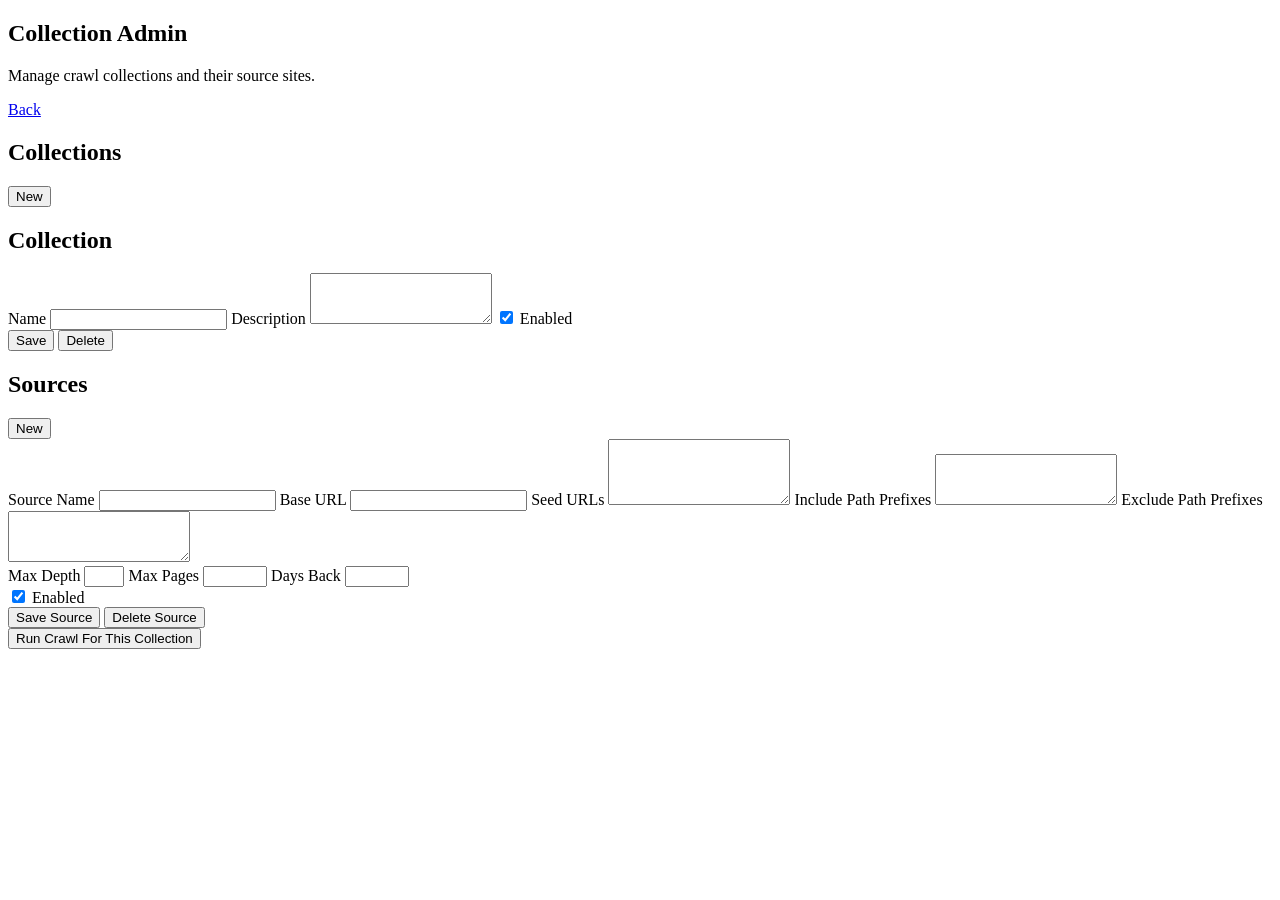
==== frontend/admin-collections.html @ f14d3d50 "数据库切换功能实现" ====
<!doctype html>
<html lang="zh-CN">
  <head>
    <meta charset="utf-8" />
    <meta name="viewport" content="width=device-width, initial-scale=1" />
    <title>Collection Admin</title>
    <link rel="stylesheet" href="/static/styles.css" />
  </head>
  <body>
    <main class="shell admin-shell">
      <section class="search-panel">
        <div class="title-row">
          <div>
            <h1 id="adminTitle">Collection Admin</h1>
            <p id="adminIntro">Manage crawl collections and their source sites.</p>
          </div>
          <a class="secondary-link" href="/">Back</a>
        </div>
      </section>

      <section id="adminStatus" class="status" hidden></section>

      <section class="admin-grid">
        <section class="admin-panel">
          <div class="admin-panel-head">
            <h2 id="collectionListTitle">Collections</h2>
            <button id="newCollectionButton" class="secondary-button" type="button">New</button>
          </div>
          <div id="collectionList" class="collection-list"></div>
        </section>

        <section class="admin-panel">
          <h2 id="collectionEditorTitle">Collection</h2>
          <form id="collectionForm" class="admin-form">
            <input id="collectionIdInput" type="hidden" />
            <label>
              <span id="collectionNameLabel">Name</span>
              <input id="collectionNameInput" required maxlength="80" />
            </label>
            <label>
              <span id="collectionDescLabel">Description</span>
              <textarea id="collectionDescriptionInput" rows="3" maxlength="400"></textarea>
            </label>
            <label class="checkbox-row">
              <input id="collectionEnabledInput" type="checkbox" checked />
              <span id="collectionEnabledLabel">Enabled</span>
            </label>
            <div class="button-row">
              <button id="saveCollectionButton" type="submit">Save</button>
              <button id="deleteCollectionButton" class="secondary-button" type="button">Delete</button>
            </div>
          </form>

          <div class="admin-divider"></div>

          <div class="admin-panel-head">
            <h2 id="sourceSectionTitle">Sources</h2>
            <button id="newSourceButton" class="secondary-button" type="button">New</button>
          </div>
          <div id="sourceList" class="source-list"></div>

          <form id="sourceForm" class="admin-form">
            <input id="sourceIdInput" type="hidden" />
            <label>
              <span id="sourceNameLabel">Source Name</span>
              <input id="sourceNameInput" required maxlength="120" />
            </label>
            <label>
              <span id="sourceBaseLabel">Base URL</span>
              <input id="sourceBaseInput" required maxlength="300" />
            </label>
            <label>
              <span id="sourceSeedsLabel">Seed URLs</span>
              <textarea id="sourceSeedsInput" rows="4"></textarea>
            </label>
            <label>
              <span id="sourceIncludeLabel">Include Path Prefixes</span>
              <textarea id="sourceIncludeInput" rows="3"></textarea>
            </label>
            <label>
              <span id="sourceExcludeLabel">Exclude Path Prefixes</span>
              <textarea id="sourceExcludeInput" rows="3"></textarea>
            </label>

            <div class="inline-grid">
              <label>
                <span id="sourceDepthLabel">Max Depth</span>
                <input id="sourceDepthInput" type="number" min="0" max="8" />
              </label>
              <label>
                <span id="sourcePagesLabel">Max Pages</span>
                <input id="sourcePagesInput" type="number" min="1" max="5000" />
              </label>
              <label>
                <span id="sourceDaysLabel">Days Back</span>
                <input id="sourceDaysInput" type="number" min="1" max="3650" />
              </label>
            </div>

            <label class="checkbox-row">
              <input id="sourceEnabledInput" type="checkbox" checked />
              <span id="sourceEnabledLabel">Enabled</span>
            </label>

            <div class="button-row">
              <button id="saveSourceButton" type="submit">Save Source</button>
              <button id="deleteSourceButton" class="secondary-button" type="button">Delete Source</button>
            </div>
          </form>

          <div class="admin-divider"></div>
          <button id="crawlCollectionButton" type="button">Run Crawl For This Collection</button>
        </section>
      </section>
    </main>

    <script src="/static/admin-collections.js"></script>
  </body>
</html>
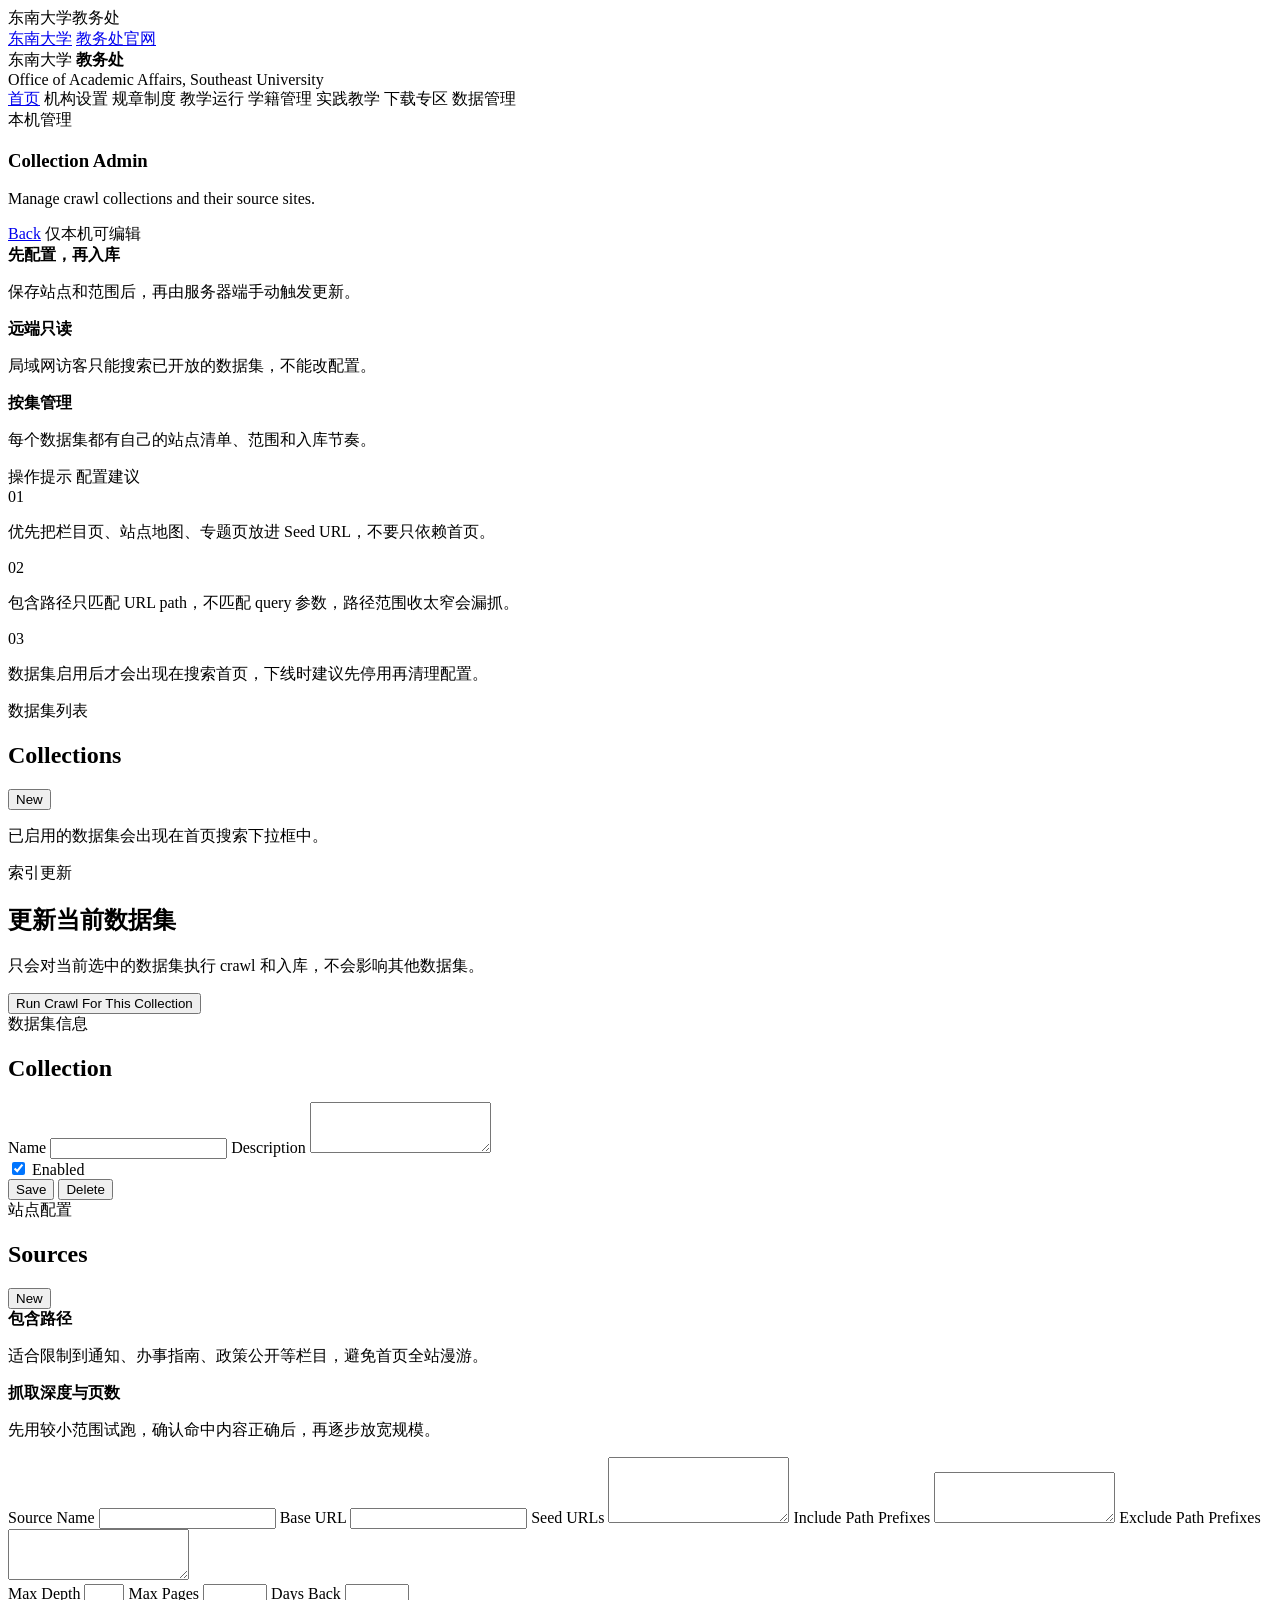
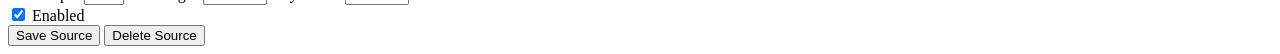
==== commit 08a06ff6: "修改" ====
--- a/frontend/admin-collections.html
+++ b/frontend/admin-collections.html
@@ -4,116 +4,247 @@
     <meta charset="utf-8" />
     <meta name="viewport" content="width=device-width, initial-scale=1" />
     <title>Collection Admin</title>
-    <link rel="stylesheet" href="/static/styles.css" />
+    <link rel="stylesheet" href="/static/styles.css?v=20260607-admin-1" />
+    <link rel="stylesheet" href="/static/admin-collections.css?v=20260607-admin-1" />
   </head>
-  <body>
-    <main class="shell admin-shell">
-      <section class="search-panel">
-        <div class="title-row">
-          <div>
-            <h1 id="adminTitle">Collection Admin</h1>
-            <p id="adminIntro">Manage crawl collections and their source sites.</p>
+  <body class="admin-page">
+    <div class="site-chrome">
+      <header class="top-strip">
+        <div class="official-width">
+          <span>东南大学教务处</span>
+          <nav aria-label="辅助链接">
+            <a href="https://www.seu.edu.cn/" target="_blank" rel="noreferrer">东南大学</a>
+            <a href="https://jwc.seu.edu.cn/" target="_blank" rel="noreferrer">教务处官网</a>
+          </nav>
+        </div>
+      </header>
+
+      <header class="brand-header">
+        <div class="official-width brand-inner">
+          <div class="brand-mark">
+            <span class="school-name">东南大学</span>
+            <strong>教务处</strong>
           </div>
-          <a class="secondary-link" href="/">Back</a>
+          <div class="brand-meta">Office of Academic Affairs, Southeast University</div>
+        </div>
+      </header>
+
+      <nav class="main-nav" aria-label="官网栏目">
+        <div class="official-width nav-grid">
+          <a href="/">首页</a>
+          <a>机构设置</a>
+          <a>规章制度</a>
+          <a>教学运行</a>
+          <a>学籍管理</a>
+          <a>实践教学</a>
+          <a>下载专区</a>
+          <a>数据管理</a>
+        </div>
+      </nav>
+    </div>
+
+    <main>
+      <section class="hero admin-hero">
+        <div class="official-width admin-hero-layout">
+          <section class="search-panel admin-intro-card">
+            <div class="search-heading">
+              <span class="eyebrow">本机管理</span>
+              <h1 id="adminTitle">Collection Admin</h1>
+              <p id="adminIntro">Manage crawl collections and their source sites.</p>
+            </div>
+
+            <div class="admin-hero-actions">
+              <a class="secondary-link admin-back-link" href="/">Back</a>
+              <span class="admin-local-badge">仅本机可编辑</span>
+            </div>
+
+            <div class="admin-hero-pills">
+              <article class="admin-hero-pill">
+                <strong>先配置，再入库</strong>
+                <p>保存站点和范围后，再由服务器端手动触发更新。</p>
+              </article>
+              <article class="admin-hero-pill">
+                <strong>远端只读</strong>
+                <p>局域网访客只能搜索已开放的数据集，不能改配置。</p>
+              </article>
+              <article class="admin-hero-pill">
+                <strong>按集管理</strong>
+                <p>每个数据集都有自己的站点清单、范围和入库节奏。</p>
+              </article>
+            </div>
+          </section>
+
+          <aside class="notice-board admin-notice-board" aria-label="操作提示">
+            <div class="notice-tabs">
+              <span class="active">操作提示</span>
+              <span>配置建议</span>
+            </div>
+            <article>
+              <time>01</time>
+              <p>优先把栏目页、站点地图、专题页放进 Seed URL，不要只依赖首页。</p>
+            </article>
+            <article>
+              <time>02</time>
+              <p>包含路径只匹配 URL path，不匹配 query 参数，路径范围收太窄会漏抓。</p>
+            </article>
+            <article>
+              <time>03</time>
+              <p>数据集启用后才会出现在搜索首页，下线时建议先停用再清理配置。</p>
+            </article>
+          </aside>
         </div>
       </section>
 
-      <section id="adminStatus" class="status" hidden></section>
-
-      <section class="admin-grid">
-        <section class="admin-panel">
-          <div class="admin-panel-head">
-            <h2 id="collectionListTitle">Collections</h2>
-            <button id="newCollectionButton" class="secondary-button" type="button">New</button>
-          </div>
-          <div id="collectionList" class="collection-list"></div>
-        </section>
-
-        <section class="admin-panel">
-          <h2 id="collectionEditorTitle">Collection</h2>
-          <form id="collectionForm" class="admin-form">
-            <input id="collectionIdInput" type="hidden" />
-            <label>
-              <span id="collectionNameLabel">Name</span>
-              <input id="collectionNameInput" required maxlength="80" />
-            </label>
-            <label>
-              <span id="collectionDescLabel">Description</span>
-              <textarea id="collectionDescriptionInput" rows="3" maxlength="400"></textarea>
-            </label>
-            <label class="checkbox-row">
-              <input id="collectionEnabledInput" type="checkbox" checked />
-              <span id="collectionEnabledLabel">Enabled</span>
-            </label>
-            <div class="button-row">
-              <button id="saveCollectionButton" type="submit">Save</button>
-              <button id="deleteCollectionButton" class="secondary-button" type="button">Delete</button>
-            </div>
-          </form>
-
-          <div class="admin-divider"></div>
-
-          <div class="admin-panel-head">
-            <h2 id="sourceSectionTitle">Sources</h2>
-            <button id="newSourceButton" class="secondary-button" type="button">New</button>
-          </div>
-          <div id="sourceList" class="source-list"></div>
-
-          <form id="sourceForm" class="admin-form">
-            <input id="sourceIdInput" type="hidden" />
-            <label>
-              <span id="sourceNameLabel">Source Name</span>
-              <input id="sourceNameInput" required maxlength="120" />
-            </label>
-            <label>
-              <span id="sourceBaseLabel">Base URL</span>
-              <input id="sourceBaseInput" required maxlength="300" />
-            </label>
-            <label>
-              <span id="sourceSeedsLabel">Seed URLs</span>
-              <textarea id="sourceSeedsInput" rows="4"></textarea>
-            </label>
-            <label>
-              <span id="sourceIncludeLabel">Include Path Prefixes</span>
-              <textarea id="sourceIncludeInput" rows="3"></textarea>
-            </label>
-            <label>
-              <span id="sourceExcludeLabel">Exclude Path Prefixes</span>
-              <textarea id="sourceExcludeInput" rows="3"></textarea>
-            </label>
-
-            <div class="inline-grid">
-              <label>
-                <span id="sourceDepthLabel">Max Depth</span>
-                <input id="sourceDepthInput" type="number" min="0" max="8" />
+      <section class="official-width admin-feedback">
+        <section id="adminStatus" class="admin-status" hidden></section>
+      </section>
+
+      <section class="official-width admin-workbench">
+        <aside class="admin-sidebar">
+          <section class="admin-card admin-card-sticky">
+            <div class="admin-panel-head">
+              <div>
+                <span class="eyebrow">数据集列表</span>
+                <h2 id="collectionListTitle">Collections</h2>
+              </div>
+              <button id="newCollectionButton" class="secondary-action" type="button">New</button>
+            </div>
+            <p class="admin-card-copy">已启用的数据集会出现在首页搜索下拉框中。</p>
+            <div id="collectionList" class="collection-list"></div>
+          </section>
+
+          <section class="admin-card admin-run-card">
+            <div class="admin-panel-head">
+              <div>
+                <span class="eyebrow">索引更新</span>
+                <h2>更新当前数据集</h2>
+              </div>
+            </div>
+            <p class="admin-card-copy">
+              只会对当前选中的数据集执行 crawl 和入库，不会影响其他数据集。
+            </p>
+            <button id="crawlCollectionButton" class="primary-action" type="button">
+              Run Crawl For This Collection
+            </button>
+          </section>
+        </aside>
+
+        <section class="admin-main">
+          <section class="admin-card">
+            <div class="admin-panel-head">
+              <div>
+                <span class="eyebrow">数据集信息</span>
+                <h2 id="collectionEditorTitle">Collection</h2>
+              </div>
+            </div>
+
+            <form id="collectionForm" class="admin-form">
+              <input id="collectionIdInput" type="hidden" />
+              <div class="admin-form-grid">
+                <label class="admin-field">
+                  <span id="collectionNameLabel">Name</span>
+                  <input id="collectionNameInput" required maxlength="80" />
+                </label>
+                <label class="admin-field admin-field-wide">
+                  <span id="collectionDescLabel">Description</span>
+                  <textarea id="collectionDescriptionInput" rows="3" maxlength="400"></textarea>
+                </label>
+              </div>
+
+              <label class="admin-toggle">
+                <input id="collectionEnabledInput" type="checkbox" checked />
+                <span id="collectionEnabledLabel">Enabled</span>
               </label>
-              <label>
-                <span id="sourcePagesLabel">Max Pages</span>
-                <input id="sourcePagesInput" type="number" min="1" max="5000" />
+
+              <div class="admin-actions">
+                <button id="saveCollectionButton" class="primary-action" type="submit">Save</button>
+                <button id="deleteCollectionButton" class="secondary-action" type="button">
+                  Delete
+                </button>
+              </div>
+            </form>
+          </section>
+
+          <section class="admin-card">
+            <div class="admin-panel-head">
+              <div>
+                <span class="eyebrow">站点配置</span>
+                <h2 id="sourceSectionTitle">Sources</h2>
+              </div>
+              <button id="newSourceButton" class="secondary-action" type="button">New</button>
+            </div>
+
+            <div class="admin-help-grid">
+              <article class="admin-help-card">
+                <strong>包含路径</strong>
+                <p>适合限制到通知、办事指南、政策公开等栏目，避免首页全站漫游。</p>
+              </article>
+              <article class="admin-help-card">
+                <strong>抓取深度与页数</strong>
+                <p>先用较小范围试跑，确认命中内容正确后，再逐步放宽规模。</p>
+              </article>
+            </div>
+
+            <div id="sourceList" class="source-list"></div>
+
+            <form id="sourceForm" class="admin-form">
+              <input id="sourceIdInput" type="hidden" />
+
+              <div class="admin-form-grid">
+                <label class="admin-field">
+                  <span id="sourceNameLabel">Source Name</span>
+                  <input id="sourceNameInput" required maxlength="120" />
+                </label>
+                <label class="admin-field">
+                  <span id="sourceBaseLabel">Base URL</span>
+                  <input id="sourceBaseInput" required maxlength="300" />
+                </label>
+                <label class="admin-field admin-field-wide">
+                  <span id="sourceSeedsLabel">Seed URLs</span>
+                  <textarea id="sourceSeedsInput" rows="4"></textarea>
+                </label>
+                <label class="admin-field">
+                  <span id="sourceIncludeLabel">Include Path Prefixes</span>
+                  <textarea id="sourceIncludeInput" rows="3"></textarea>
+                </label>
+                <label class="admin-field">
+                  <span id="sourceExcludeLabel">Exclude Path Prefixes</span>
+                  <textarea id="sourceExcludeInput" rows="3"></textarea>
+                </label>
+              </div>
+
+              <div class="admin-inline-grid">
+                <label class="admin-field">
+                  <span id="sourceDepthLabel">Max Depth</span>
+                  <input id="sourceDepthInput" type="number" min="0" max="8" />
+                </label>
+                <label class="admin-field">
+                  <span id="sourcePagesLabel">Max Pages</span>
+                  <input id="sourcePagesInput" type="number" min="1" max="5000" />
+                </label>
+                <label class="admin-field">
+                  <span id="sourceDaysLabel">Days Back</span>
+                  <input id="sourceDaysInput" type="number" min="1" max="3650" />
+                </label>
+              </div>
+
+              <label class="admin-toggle">
+                <input id="sourceEnabledInput" type="checkbox" checked />
+                <span id="sourceEnabledLabel">Enabled</span>
               </label>
-              <label>
-                <span id="sourceDaysLabel">Days Back</span>
-                <input id="sourceDaysInput" type="number" min="1" max="3650" />
-              </label>
-            </div>
-
-            <label class="checkbox-row">
-              <input id="sourceEnabledInput" type="checkbox" checked />
-              <span id="sourceEnabledLabel">Enabled</span>
-            </label>
-
-            <div class="button-row">
-              <button id="saveSourceButton" type="submit">Save Source</button>
-              <button id="deleteSourceButton" class="secondary-button" type="button">Delete Source</button>
-            </div>
-          </form>
-
-          <div class="admin-divider"></div>
-          <button id="crawlCollectionButton" type="button">Run Crawl For This Collection</button>
+
+              <div class="admin-actions">
+                <button id="saveSourceButton" class="primary-action" type="submit">Save Source</button>
+                <button id="deleteSourceButton" class="secondary-action" type="button">
+                  Delete Source
+                </button>
+              </div>
+            </form>
+          </section>
         </section>
       </section>
     </main>
 
-    <script src="/static/admin-collections.js"></script>
+    <script src="/static/admin-collections.js?v=20260607-admin-1"></script>
   </body>
 </html>
